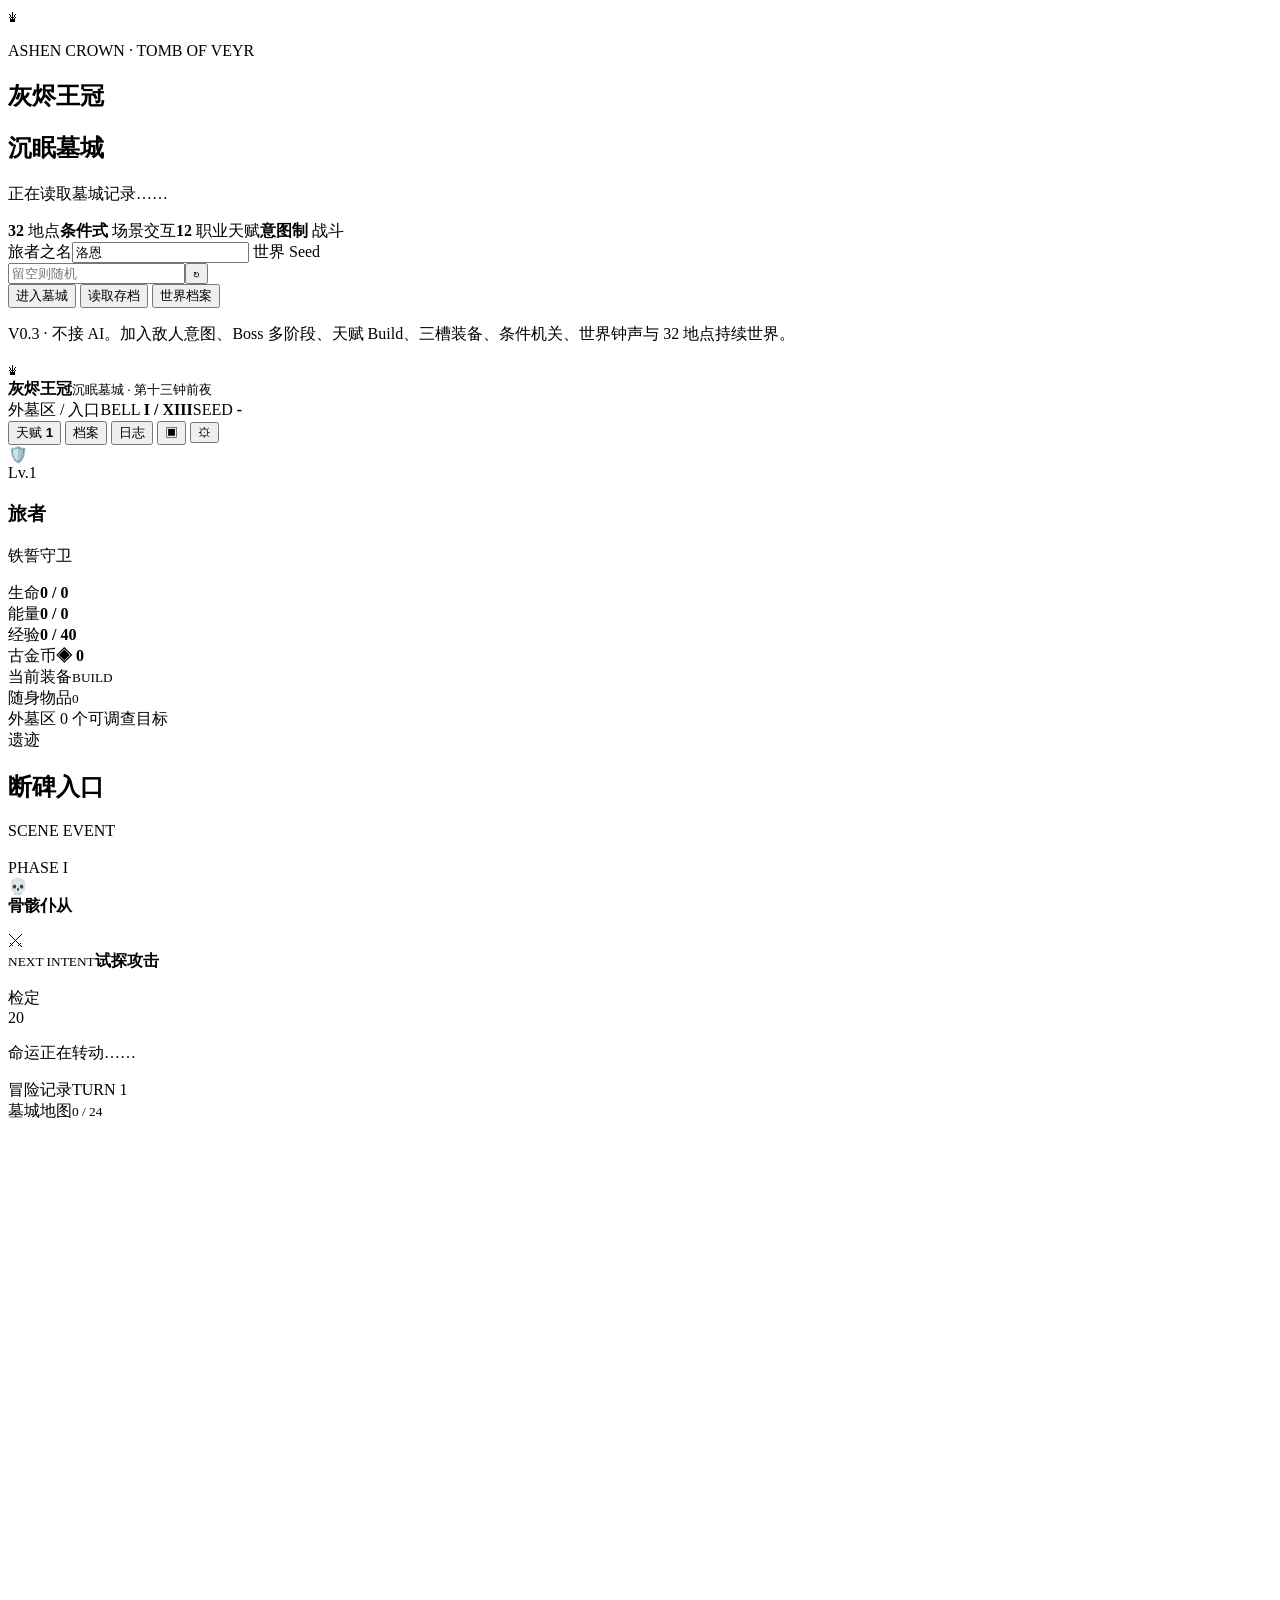
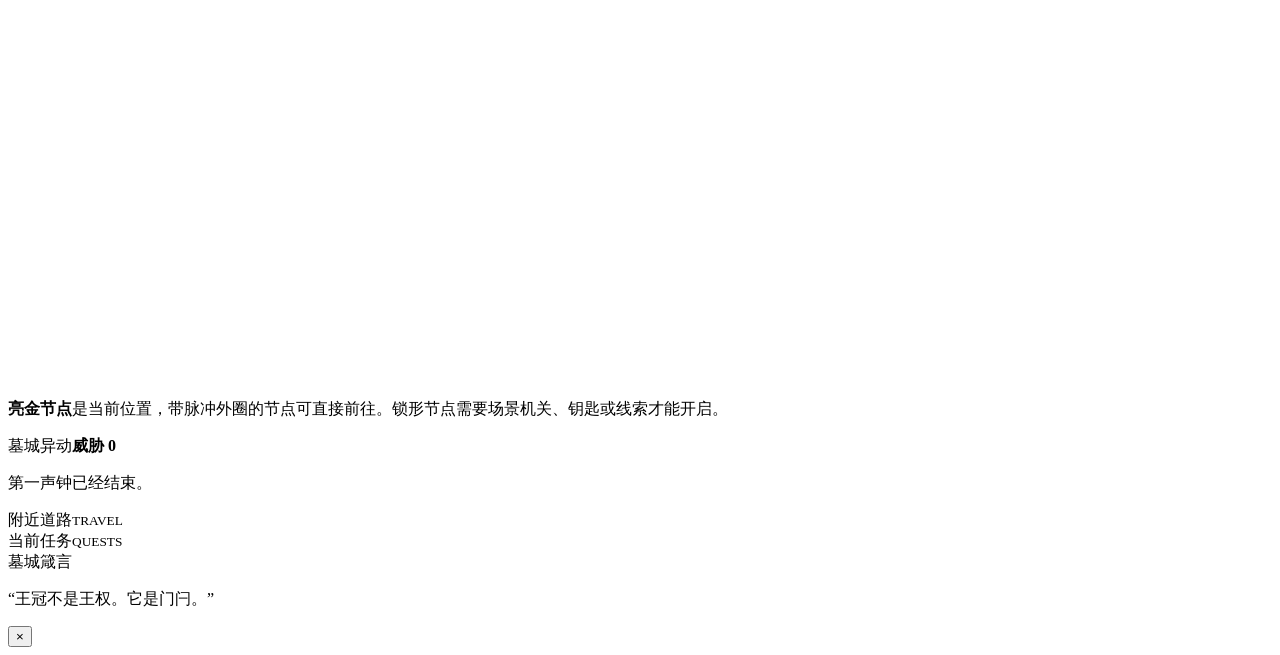
==== web/index.html @ 806cf90b "feat: add Ashen Crown dungeon v0.3.0" ====
<!doctype html>
<html lang="zh-CN">
<head>
  <meta charset="UTF-8" />
  <meta name="viewport" content="width=device-width, initial-scale=1.0" />
  <meta name="theme-color" content="#0a0c10" />
  <title>灰烬王冠：沉眠墓城</title>
  <link rel="stylesheet" href="/styles.css" />
</head>
<body>
  <div id="toast" class="toast"></div>

  <div id="startScreen" class="start-screen">
    <div class="start-fog fog-a"></div><div class="start-fog fog-b"></div><div class="start-grain"></div>
    <section class="start-card">
      <div class="crest">♛</div>
      <p class="eyebrow">ASHEN CROWN · TOMB OF VEYR</p>
      <h1>灰烬王冠</h1>
      <h2>沉眠墓城</h2>
      <p id="worldPremise" class="premise">正在读取墓城记录……</p>

      <div class="feature-strip">
        <span><b>32</b> 地点</span><i></i><span><b>条件式</b> 场景交互</span><i></i><span><b>12</b> 职业天赋</span><i></i><span><b>意图制</b> 战斗</span>
      </div>

      <div class="start-form">
        <label>旅者之名<input id="playerName" maxlength="16" value="洛恩" /></label>
        <label>世界 Seed<div class="seed-input"><input id="seedInput" type="number" placeholder="留空则随机" /><button id="randomSeedBtn" type="button" title="随机 Seed">↻</button></div></label>
      </div>
      <div id="classCards" class="class-cards"></div>
      <div class="start-actions">
        <button id="newGameBtn" class="btn primary large">进入墓城</button>
        <button id="openSavesBtn" class="btn ghost large">读取存档</button>
        <button id="worldBtn" class="btn ghost large">世界档案</button>
      </div>
      <p class="start-tip">V0.3 · 不接 AI。加入敌人意图、Boss 多阶段、天赋 Build、三槽装备、条件机关、世界钟声与 32 地点持续世界。</p>
    </section>
  </div>

  <main id="gameShell" class="game-shell hidden">
    <header class="topbar">
      <div class="brand"><span class="brand-mark">♛</span><div><strong>灰烬王冠</strong><small>沉眠墓城 · 第十三钟前夜</small></div></div>
      <div class="top-center"><span id="roomBreadcrumb">外墓区 / 入口</span><span class="seed-chip">BELL <b id="bellLabel">I / XIII</b></span><span class="seed-chip">SEED <b id="seedLabel">-</b></span></div>
      <div class="top-actions">
        <button id="talentBtn" class="icon-btn text-btn talent-top" title="职业天赋">天赋 <b id="talentPointBadge">1</b></button>
        <button id="codexBtn" class="icon-btn text-btn" title="发现档案">档案</button>
        <button id="journalBtn" class="icon-btn text-btn" title="冒险日志">日志</button>
        <button id="saveBtn" class="icon-btn" title="手动存档">▣</button>
        <button id="menuBtn" class="icon-btn" title="返回标题">⚙</button>
      </div>
    </header>

    <section class="layout">
      <aside class="left-panel panel">
        <div class="portrait-wrap"><div id="classIcon" class="portrait">🛡️</div><span id="levelBadge" class="level-badge">Lv.1</span></div>
        <h3 id="playerNameLabel">旅者</h3><p id="classNameLabel" class="muted">铁誓守卫</p>

        <div class="bars">
          <div class="bar-row"><span>生命</span><b id="hpText">0 / 0</b></div><div class="bar"><i id="hpBar"></i></div>
          <div class="bar-row"><span>能量</span><b id="energyText">0 / 0</b></div><div class="bar energy"><i id="energyBar"></i></div>
          <div class="bar-row"><span>经验</span><b id="xpText">0 / 40</b></div><div class="bar xp"><i id="xpBar"></i></div>
        </div>

        <div class="stats" id="statsGrid"></div>
        <div class="currency"><span>古金币</span><b>◈ <span id="goldLabel">0</span></b></div>

        <div class="section-title"><span>当前装备</span><small>BUILD</small></div>
        <div id="equipmentCard" class="equipment-card equipment-grid"></div>

        <div class="section-title"><span>随身物品</span><small id="inventoryCount">0</small></div>
        <div id="inventoryList" class="inventory-list"></div>
      </aside>

      <section class="center-stage">
        <div id="scene" class="scene scene-hall">
          <div class="scene-light"></div>
          <div class="scene-vignette"></div><div class="mist mist-1"></div><div class="mist mist-2"></div>
          <div class="dust dust-a"></div><div class="dust dust-b"></div>

          <div class="scene-status">
            <span id="zoneLabel">外墓区</span>
            <span id="interactionCounter">0 个可调查目标</span>
          </div>

          <div id="hotspotLayer" class="hotspot-layer"></div>

          <div class="scene-caption">
            <span id="roomTypeLabel" class="room-type">遗迹</span>
            <h2 id="roomTitle">断碑入口</h2>
            <p id="roomDescription"></p>
          </div>

          <div id="eventCard" class="event-card hidden">
            <span class="event-kicker">SCENE EVENT</span>
            <h3 id="eventTitle"></h3>
            <p id="eventDescription"></p>
          </div>

          <div id="enemyStage" class="enemy-stage hidden">
            <div class="enemy-aura"></div>
            <div id="bossPhase" class="boss-phase hidden">PHASE I</div>
            <div id="enemyIcon" class="enemy-icon">💀</div>
            <div class="enemy-info">
              <div class="enemy-title-row"><b id="enemyName">骨骸仆从</b><span id="enemyArchetype"></span></div>
              <p id="enemyDescription"></p>
              <div class="enemy-bar"><i id="enemyHpBar"></i></div><small id="enemyHpText"></small>
              <div id="enemyStatuses" class="status-row"></div>
            </div>
            <div id="intentCard" class="intent-card"><span id="intentIcon">⚔</span><div><small>NEXT INTENT</small><b id="intentLabel">试探攻击</b><p id="intentDescription"></p></div></div>
          </div>

          <div id="diceOverlay" class="dice-overlay hidden">
            <div class="dice-result" id="diceResultLabel">检定</div>
            <div class="d20"><span id="diceValue">20</span></div>
            <p id="diceText">命运正在转动……</p>
          </div>
        </div>

        <div class="narrative panel">
          <div class="narrative-head"><span>冒险记录</span><span id="turnLabel">TURN 1</span></div>
          <div id="storyFeed" class="story-feed"></div>
          <div id="contextBar" class="context-bar"></div>
          <div id="actionArea" class="action-area"></div>
        </div>
      </section>

      <aside class="right-panel panel">
        <div class="section-title"><span>墓城地图</span><small id="mapProgress">0 / 24</small></div>
        <div id="mapCanvas" class="map-canvas"><svg id="mapSvg" viewBox="-35 -30 900 610" preserveAspectRatio="xMidYMid meet"></svg></div>
        <p class="map-help"><b>亮金节点</b>是当前位置，带脉冲外圈的节点可直接前往。锁形节点需要场景机关、钥匙或线索才能开启。</p>

        <div id="worldPulse" class="world-pulse"><span>墓城异动</span><b id="worldThreat">威胁 0</b><p id="worldChange">第一声钟已经结束。</p></div>

        <div class="section-title"><span>附近道路</span><small>TRAVEL</small></div>
        <div id="nearbyList" class="nearby-list"></div>

        <div class="section-title"><span>当前任务</span><small>QUESTS</small></div>
        <div id="questList" class="quest-list"></div>

        <div class="lore-card"><span>墓城箴言</span><p id="proverbText">“王冠不是王权。它是门闩。”</p></div>
      </aside>
    </section>
  </main>

  <div id="modal" class="modal hidden"><div class="modal-backdrop"></div><section class="modal-card"><button id="closeModal" class="modal-close">×</button><div id="modalBody"></div></section></div>

  <script src="/app.js"></script>
</body>
</html>
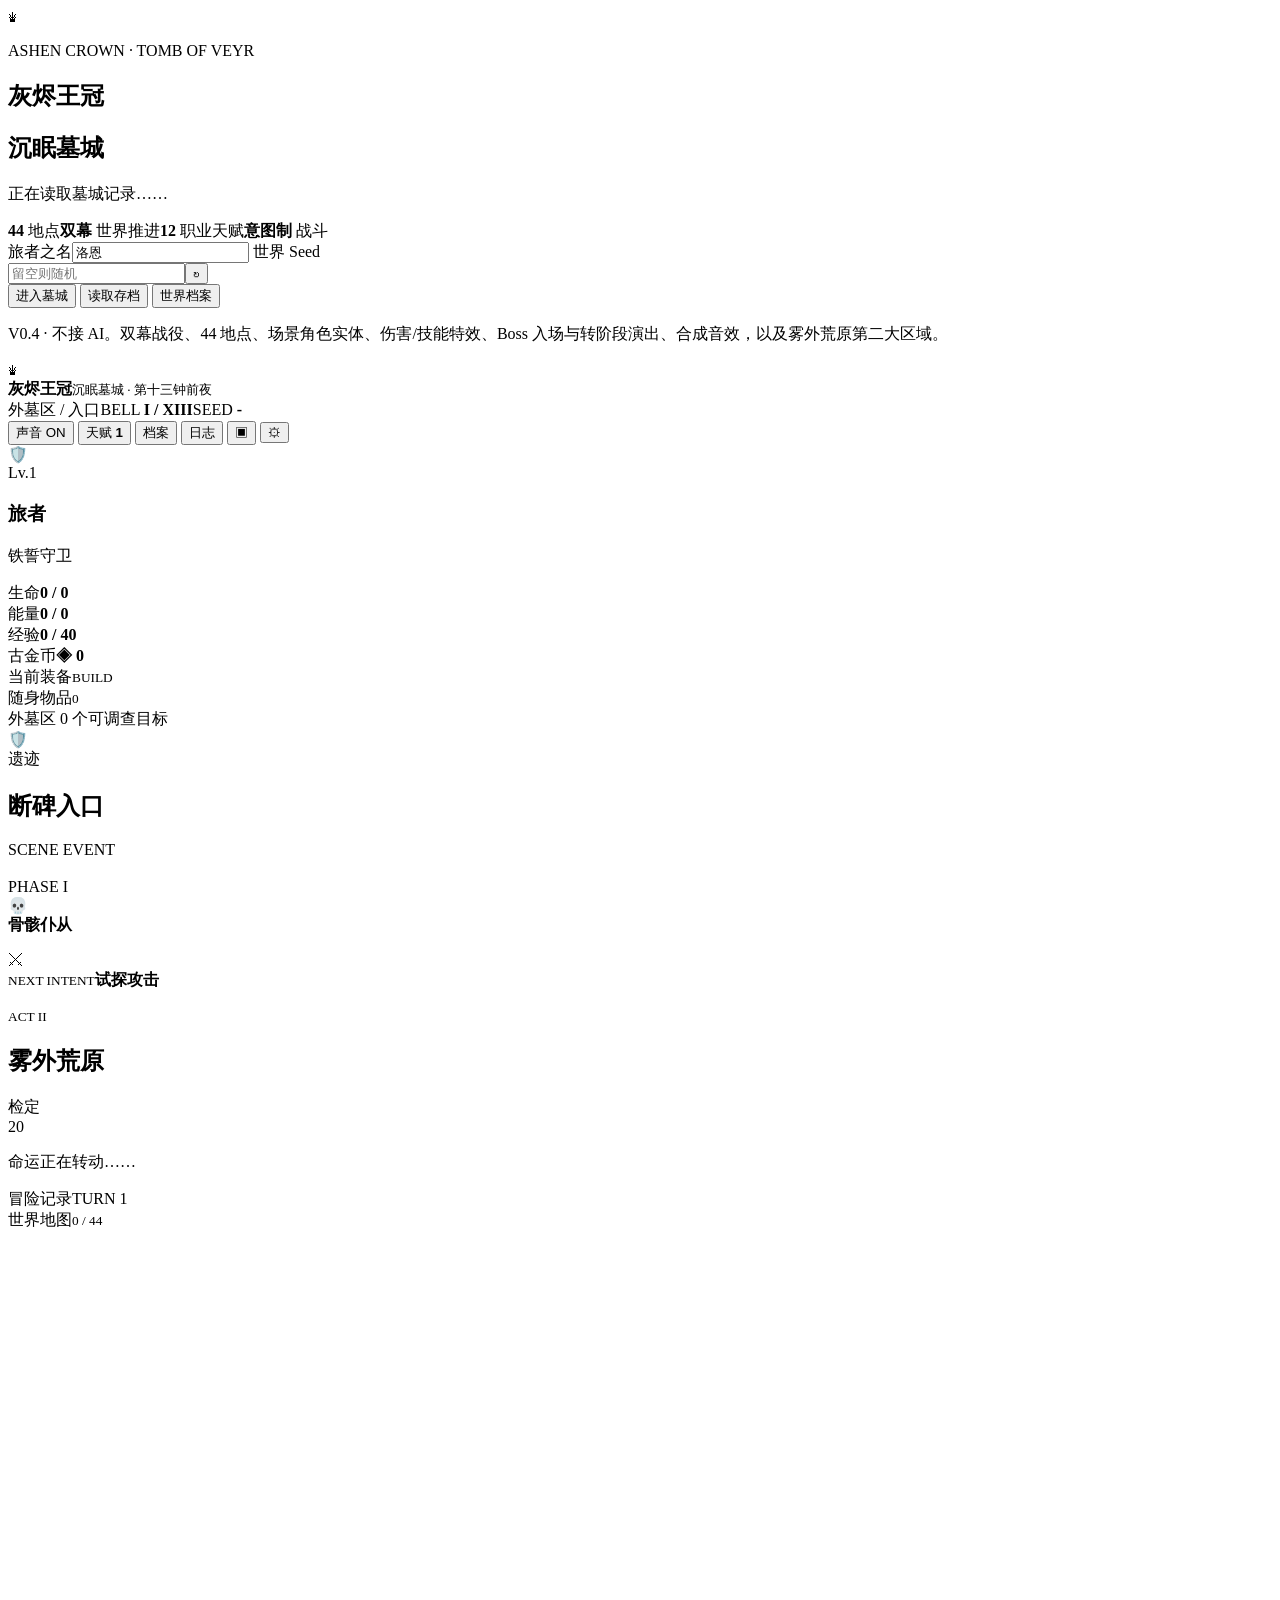
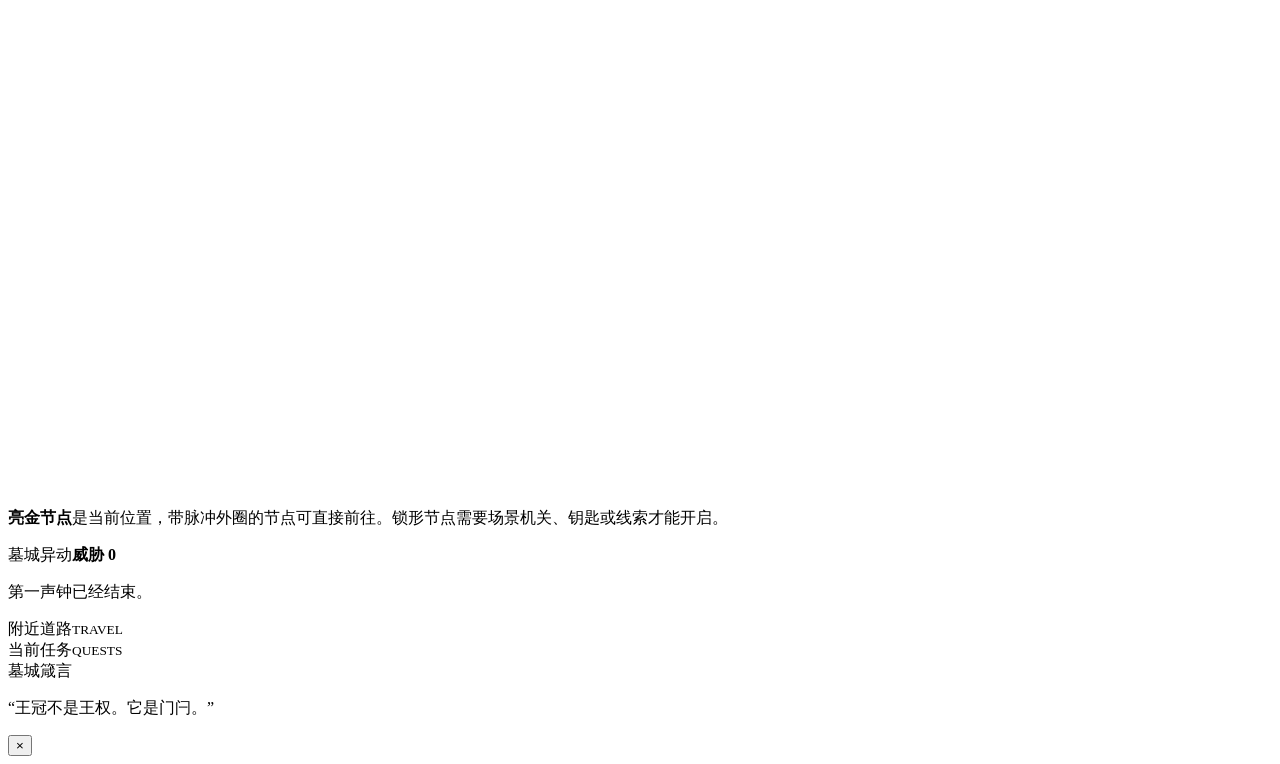
==== commit f50ad3d3: "Add new SVG scene assets for various locations - Created ashfield.svg for 灰风平原 (Gray Wind Plains) - " ====
--- a/web/index.html
+++ b/web/index.html
@@ -20,7 +20,7 @@
       <p id="worldPremise" class="premise">正在读取墓城记录……</p>
 
       <div class="feature-strip">
-        <span><b>32</b> 地点</span><i></i><span><b>条件式</b> 场景交互</span><i></i><span><b>12</b> 职业天赋</span><i></i><span><b>意图制</b> 战斗</span>
+        <span><b>44</b> 地点</span><i></i><span><b>双幕</b> 世界推进</span><i></i><span><b>12</b> 职业天赋</span><i></i><span><b>意图制</b> 战斗</span>
       </div>
 
       <div class="start-form">
@@ -33,7 +33,7 @@
         <button id="openSavesBtn" class="btn ghost large">读取存档</button>
         <button id="worldBtn" class="btn ghost large">世界档案</button>
       </div>
-      <p class="start-tip">V0.3 · 不接 AI。加入敌人意图、Boss 多阶段、天赋 Build、三槽装备、条件机关、世界钟声与 32 地点持续世界。</p>
+      <p class="start-tip">V0.4 · 不接 AI。双幕战役、44 地点、场景角色实体、伤害/技能特效、Boss 入场与转阶段演出、合成音效，以及雾外荒原第二大区域。</p>
     </section>
   </div>
 
@@ -42,6 +42,7 @@
       <div class="brand"><span class="brand-mark">♛</span><div><strong>灰烬王冠</strong><small>沉眠墓城 · 第十三钟前夜</small></div></div>
       <div class="top-center"><span id="roomBreadcrumb">外墓区 / 入口</span><span class="seed-chip">BELL <b id="bellLabel">I / XIII</b></span><span class="seed-chip">SEED <b id="seedLabel">-</b></span></div>
       <div class="top-actions">
+        <button id="soundBtn" class="icon-btn text-btn" title="声音开关">声音 ON</button>
         <button id="talentBtn" class="icon-btn text-btn talent-top" title="职业天赋">天赋 <b id="talentPointBadge">1</b></button>
         <button id="codexBtn" class="icon-btn text-btn" title="发现档案">档案</button>
         <button id="journalBtn" class="icon-btn text-btn" title="冒险日志">日志</button>
@@ -82,6 +83,10 @@
             <span id="interactionCounter">0 个可调查目标</span>
           </div>
 
+          <div id="sceneEntityLayer" class="scene-entity-layer">
+            <div id="playerActor" class="player-actor"><span id="playerActorIcon">🛡️</span><i></i></div>
+          </div>
+          <div id="vfxLayer" class="vfx-layer"></div>
           <div id="hotspotLayer" class="hotspot-layer"></div>
 
           <div class="scene-caption">
@@ -109,6 +114,8 @@
             <div id="intentCard" class="intent-card"><span id="intentIcon">⚔</span><div><small>NEXT INTENT</small><b id="intentLabel">试探攻击</b><p id="intentDescription"></p></div></div>
           </div>
 
+          <div id="cinematicOverlay" class="cinematic-overlay hidden"><small id="cinematicKicker">ACT II</small><h2 id="cinematicTitle">雾外荒原</h2><p id="cinematicText"></p></div>
+
           <div id="diceOverlay" class="dice-overlay hidden">
             <div class="dice-result" id="diceResultLabel">检定</div>
             <div class="d20"><span id="diceValue">20</span></div>
@@ -125,7 +132,7 @@
       </section>
 
       <aside class="right-panel panel">
-        <div class="section-title"><span>墓城地图</span><small id="mapProgress">0 / 24</small></div>
+        <div class="section-title"><span>世界地图</span><small id="mapProgress">0 / 44</small></div>
         <div id="mapCanvas" class="map-canvas"><svg id="mapSvg" viewBox="-35 -30 900 610" preserveAspectRatio="xMidYMid meet"></svg></div>
         <p class="map-help"><b>亮金节点</b>是当前位置，带脉冲外圈的节点可直接前往。锁形节点需要场景机关、钥匙或线索才能开启。</p>
 
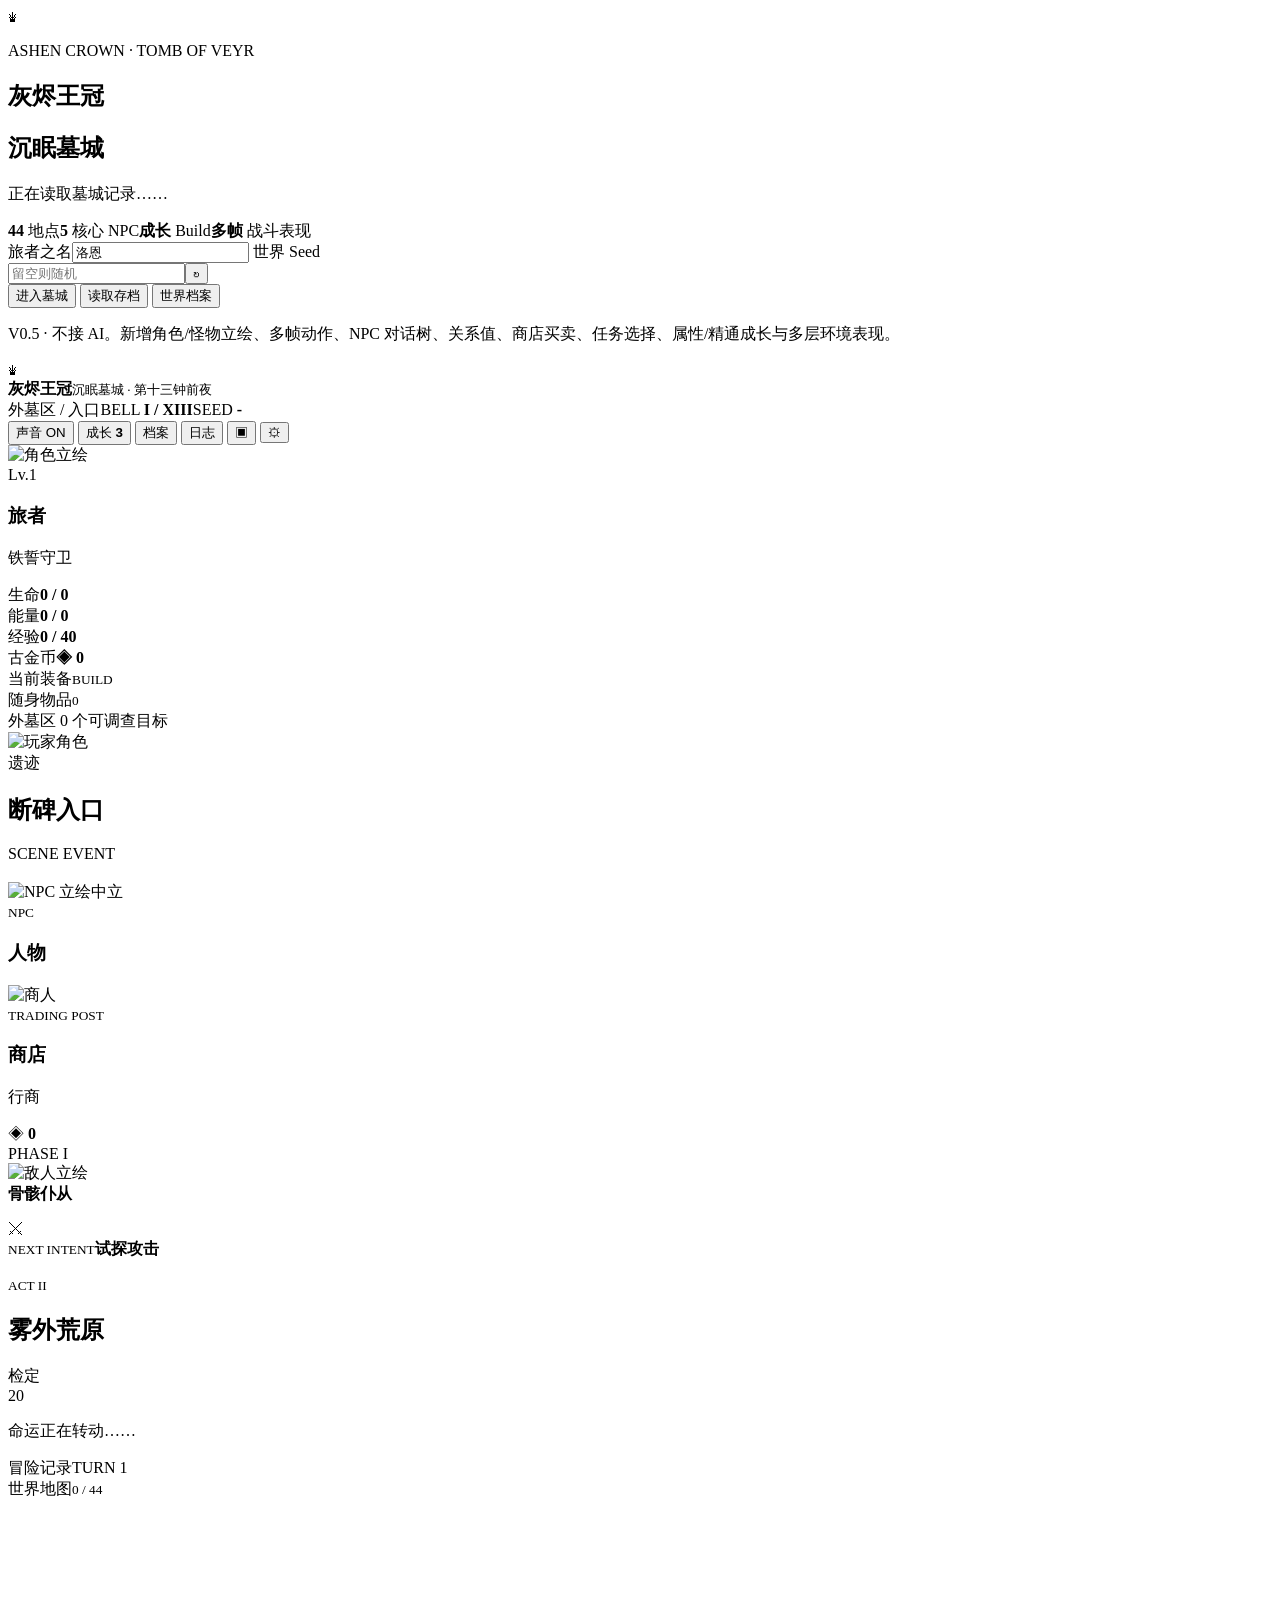
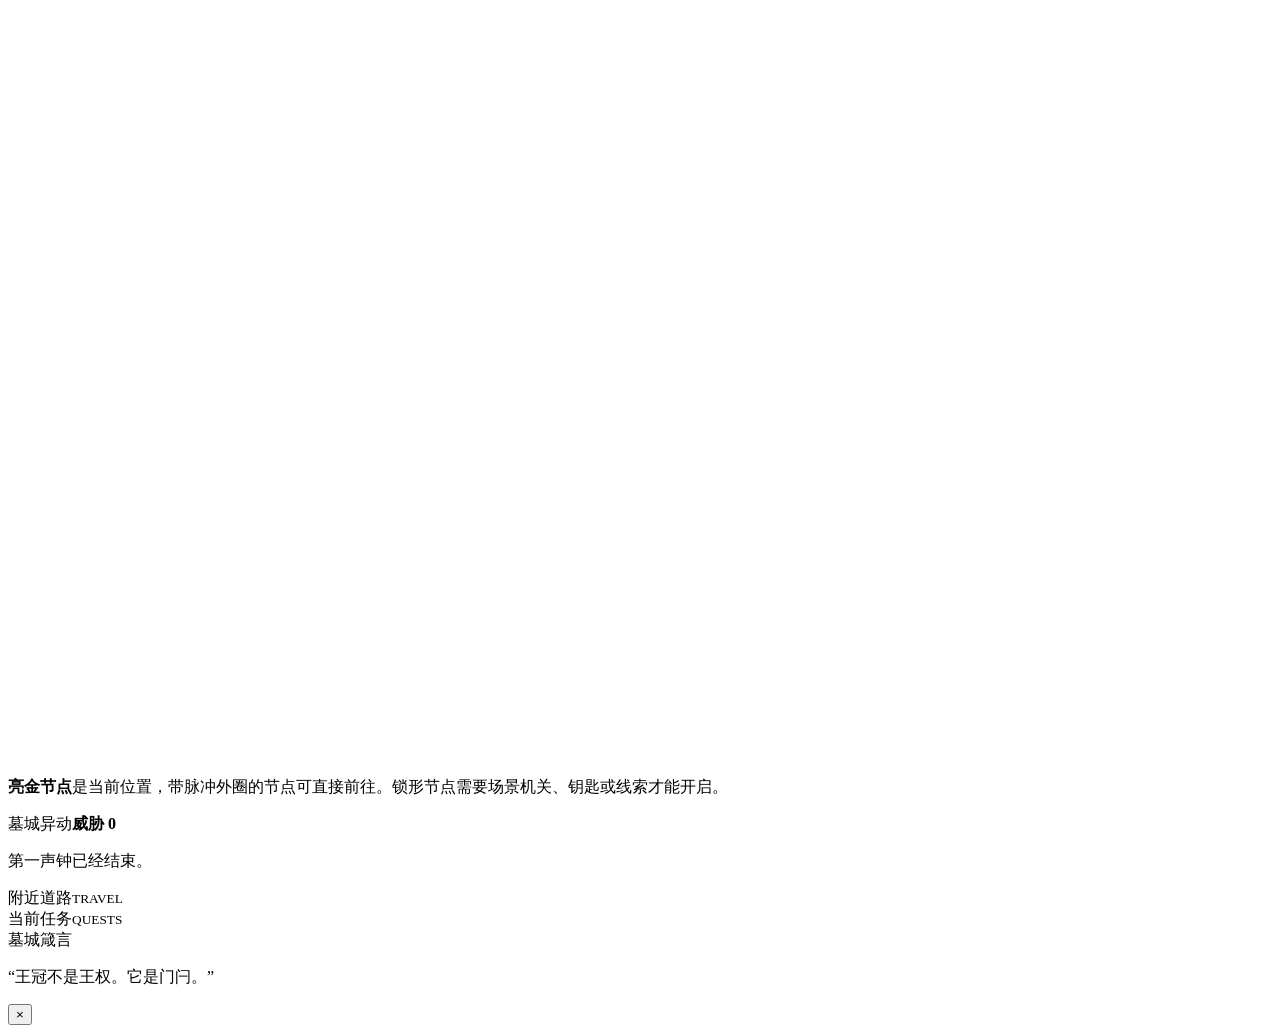
==== commit 7ee92712: "Add new enemy and NPC portraits in SVG format - Introduced multiple enemy portraits including "Name " ====
--- a/web/index.html
+++ b/web/index.html
@@ -20,7 +20,7 @@
       <p id="worldPremise" class="premise">正在读取墓城记录……</p>
 
       <div class="feature-strip">
-        <span><b>44</b> 地点</span><i></i><span><b>双幕</b> 世界推进</span><i></i><span><b>12</b> 职业天赋</span><i></i><span><b>意图制</b> 战斗</span>
+        <span><b>44</b> 地点</span><i></i><span><b>5</b> 核心 NPC</span><i></i><span><b>成长</b> Build</span><i></i><span><b>多帧</b> 战斗表现</span>
       </div>
 
       <div class="start-form">
@@ -33,7 +33,7 @@
         <button id="openSavesBtn" class="btn ghost large">读取存档</button>
         <button id="worldBtn" class="btn ghost large">世界档案</button>
       </div>
-      <p class="start-tip">V0.4 · 不接 AI。双幕战役、44 地点、场景角色实体、伤害/技能特效、Boss 入场与转阶段演出、合成音效，以及雾外荒原第二大区域。</p>
+      <p class="start-tip">V0.5 · 不接 AI。新增角色/怪物立绘、多帧动作、NPC 对话树、关系值、商店买卖、任务选择、属性/精通成长与多层环境表现。</p>
     </section>
   </div>
 
@@ -43,7 +43,7 @@
       <div class="top-center"><span id="roomBreadcrumb">外墓区 / 入口</span><span class="seed-chip">BELL <b id="bellLabel">I / XIII</b></span><span class="seed-chip">SEED <b id="seedLabel">-</b></span></div>
       <div class="top-actions">
         <button id="soundBtn" class="icon-btn text-btn" title="声音开关">声音 ON</button>
-        <button id="talentBtn" class="icon-btn text-btn talent-top" title="职业天赋">天赋 <b id="talentPointBadge">1</b></button>
+        <button id="talentBtn" class="icon-btn text-btn talent-top" title="角色成长">成长 <b id="talentPointBadge">3</b></button>
         <button id="codexBtn" class="icon-btn text-btn" title="发现档案">档案</button>
         <button id="journalBtn" class="icon-btn text-btn" title="冒险日志">日志</button>
         <button id="saveBtn" class="icon-btn" title="手动存档">▣</button>
@@ -53,7 +53,7 @@
 
     <section class="layout">
       <aside class="left-panel panel">
-        <div class="portrait-wrap"><div id="classIcon" class="portrait">🛡️</div><span id="levelBadge" class="level-badge">Lv.1</span></div>
+        <div class="portrait-wrap"><div class="portrait"><img id="classPortrait" src="/assets/actors/warden_idle_1.svg" alt="角色立绘" /></div><span id="levelBadge" class="level-badge">Lv.1</span></div>
         <h3 id="playerNameLabel">旅者</h3><p id="classNameLabel" class="muted">铁誓守卫</p>
 
         <div class="bars">
@@ -74,9 +74,12 @@
 
       <section class="center-stage">
         <div id="scene" class="scene scene-hall">
+          <div id="envRear" class="env-layer env-rear"></div>
           <div class="scene-light"></div>
+          <div id="envMid" class="env-layer env-mid"></div>
           <div class="scene-vignette"></div><div class="mist mist-1"></div><div class="mist mist-2"></div>
           <div class="dust dust-a"></div><div class="dust dust-b"></div>
+          <div id="envFront" class="env-layer env-front"></div>
 
           <div class="scene-status">
             <span id="zoneLabel">外墓区</span>
@@ -84,7 +87,8 @@
           </div>
 
           <div id="sceneEntityLayer" class="scene-entity-layer">
-            <div id="playerActor" class="player-actor"><span id="playerActorIcon">🛡️</span><i></i></div>
+            <div id="npcStage" class="npc-stage"></div>
+            <div id="playerActor" class="player-actor"><img id="playerActorImg" src="/assets/actors/warden_idle_1.svg" alt="玩家角色" /><i></i></div>
           </div>
           <div id="vfxLayer" class="vfx-layer"></div>
           <div id="hotspotLayer" class="hotspot-layer"></div>
@@ -101,10 +105,20 @@
             <p id="eventDescription"></p>
           </div>
 
+          <div id="dialoguePanel" class="dialogue-panel hidden">
+            <div class="dialogue-portrait-wrap"><img id="dialoguePortrait" alt="NPC 立绘" /><span id="dialogueRelation">中立</span></div>
+            <div class="dialogue-copy"><small id="dialogueFaction">NPC</small><h3 id="dialogueName">人物</h3><b id="dialogueTitle"></b><p id="dialogueText"></p></div>
+          </div>
+
+          <div id="shopPanel" class="shop-panel hidden">
+            <div class="shop-head"><div class="shop-merchant"><img id="shopPortrait" src="/assets/portraits/npc_broker.svg" alt="商人"><div><small>TRADING POST</small><h3 id="shopName">商店</h3><p id="shopMerchantLabel">行商</p></div></div><div class="shop-gold">◈ <b id="shopGold">0</b></div></div>
+            <div id="shopContent" class="shop-content"></div>
+          </div>
+
           <div id="enemyStage" class="enemy-stage hidden">
             <div class="enemy-aura"></div>
             <div id="bossPhase" class="boss-phase hidden">PHASE I</div>
-            <div id="enemyIcon" class="enemy-icon">💀</div>
+            <img id="enemyPortrait" class="enemy-portrait" src="/assets/portraits/enemy_skeleton.svg" alt="敌人立绘" />
             <div class="enemy-info">
               <div class="enemy-title-row"><b id="enemyName">骨骸仆从</b><span id="enemyArchetype"></span></div>
               <p id="enemyDescription"></p>
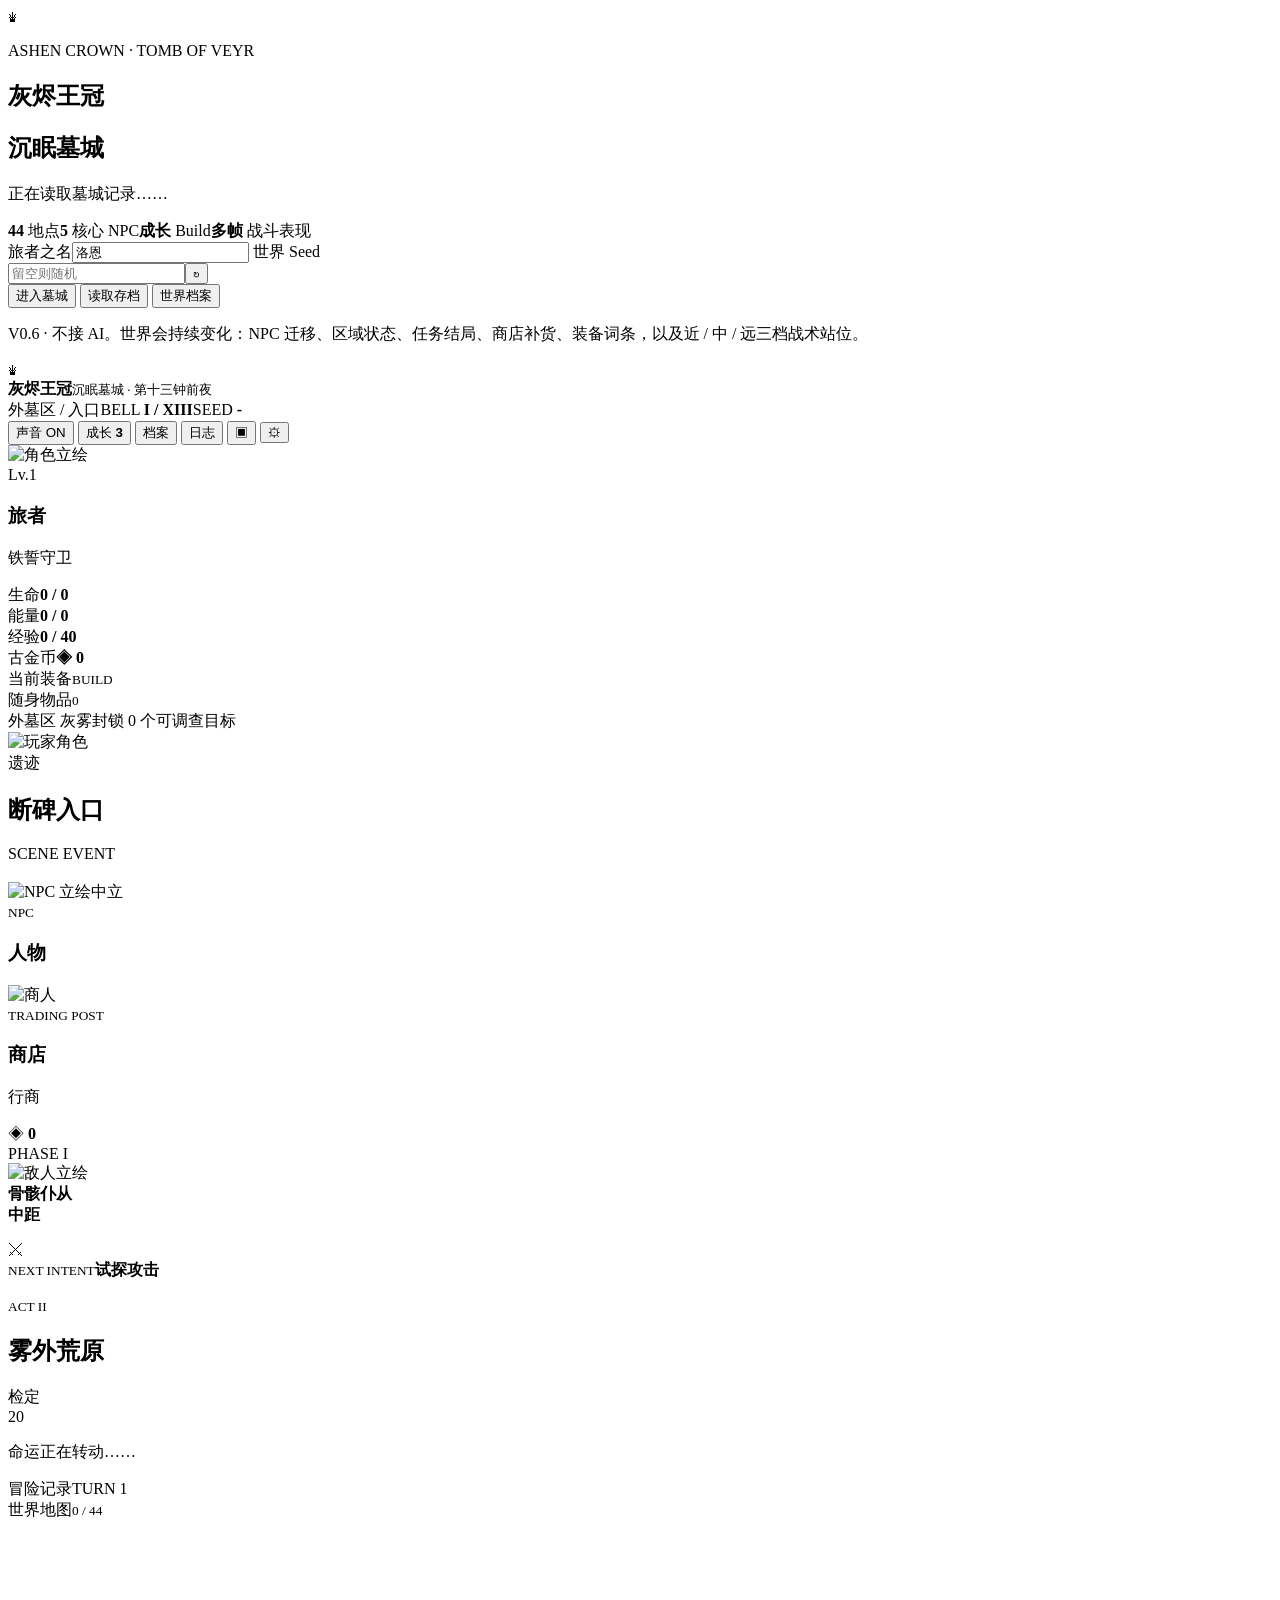
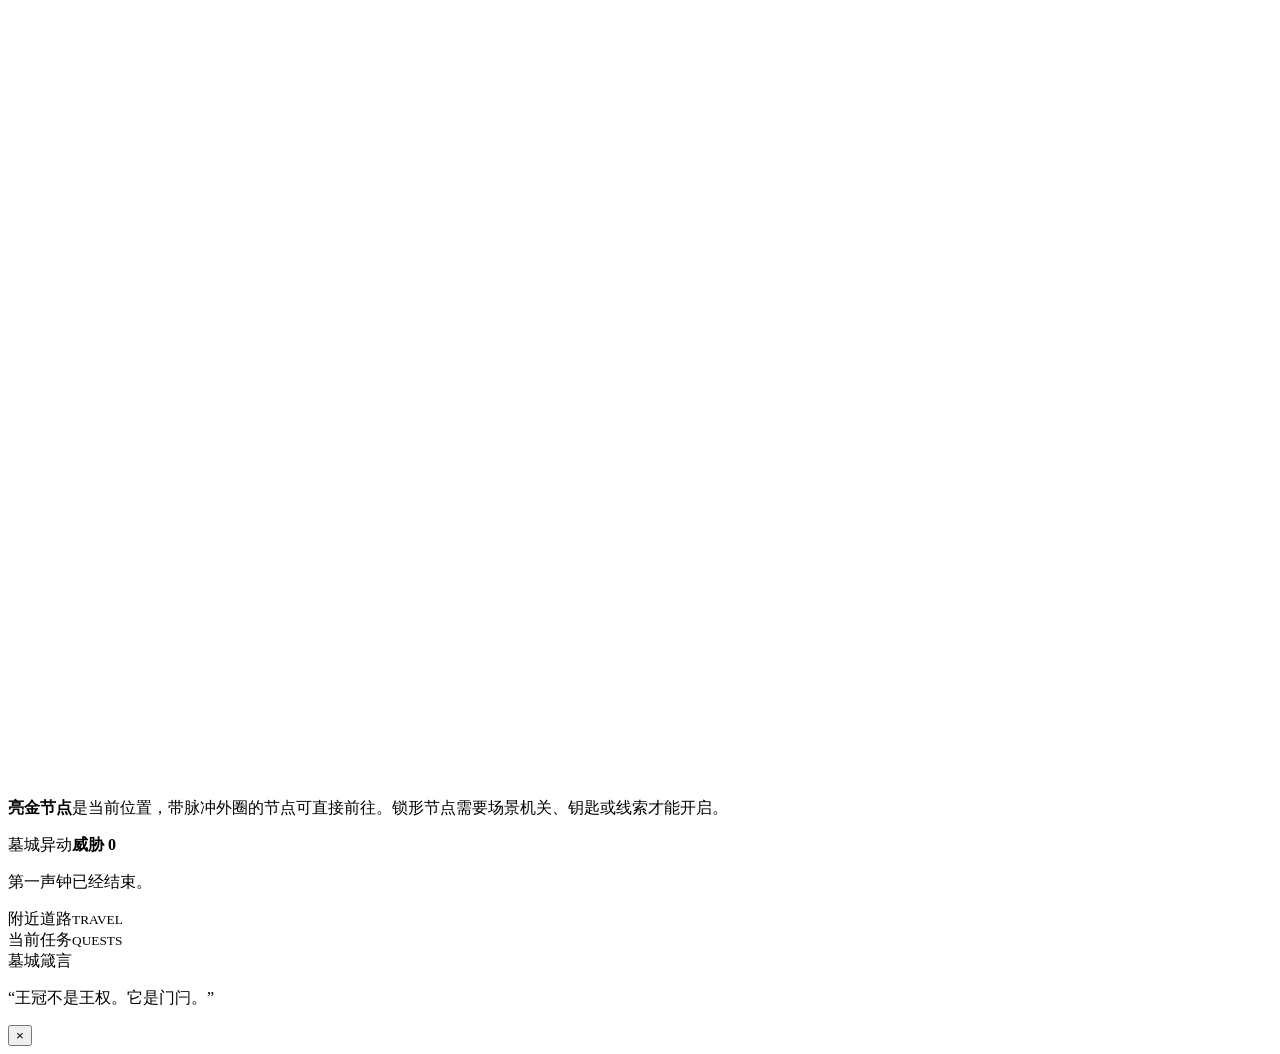
==== commit 8491e1a2: "feat: Implement V0.6 persistent world and tactical systems - Updated index.html to reflect new featu" ====
--- a/web/index.html
+++ b/web/index.html
@@ -33,7 +33,7 @@
         <button id="openSavesBtn" class="btn ghost large">读取存档</button>
         <button id="worldBtn" class="btn ghost large">世界档案</button>
       </div>
-      <p class="start-tip">V0.5 · 不接 AI。新增角色/怪物立绘、多帧动作、NPC 对话树、关系值、商店买卖、任务选择、属性/精通成长与多层环境表现。</p>
+      <p class="start-tip">V0.6 · 不接 AI。世界会持续变化：NPC 迁移、区域状态、任务结局、商店补货、装备词条，以及近 / 中 / 远三档战术站位。</p>
     </section>
   </div>
 
@@ -83,6 +83,7 @@
 
           <div class="scene-status">
             <span id="zoneLabel">外墓区</span>
+            <span id="regionStateLabel" class="region-state-label">灰雾封锁</span>
             <span id="interactionCounter">0 个可调查目标</span>
           </div>
 
@@ -121,6 +122,7 @@
             <img id="enemyPortrait" class="enemy-portrait" src="/assets/portraits/enemy_skeleton.svg" alt="敌人立绘" />
             <div class="enemy-info">
               <div class="enemy-title-row"><b id="enemyName">骨骸仆从</b><span id="enemyArchetype"></span></div>
+              <div id="combatDistance" class="combat-distance"><i></i><i></i><i></i><b>中距</b></div>
               <p id="enemyDescription"></p>
               <div class="enemy-bar"><i id="enemyHpBar"></i></div><small id="enemyHpText"></small>
               <div id="enemyStatuses" class="status-row"></div>
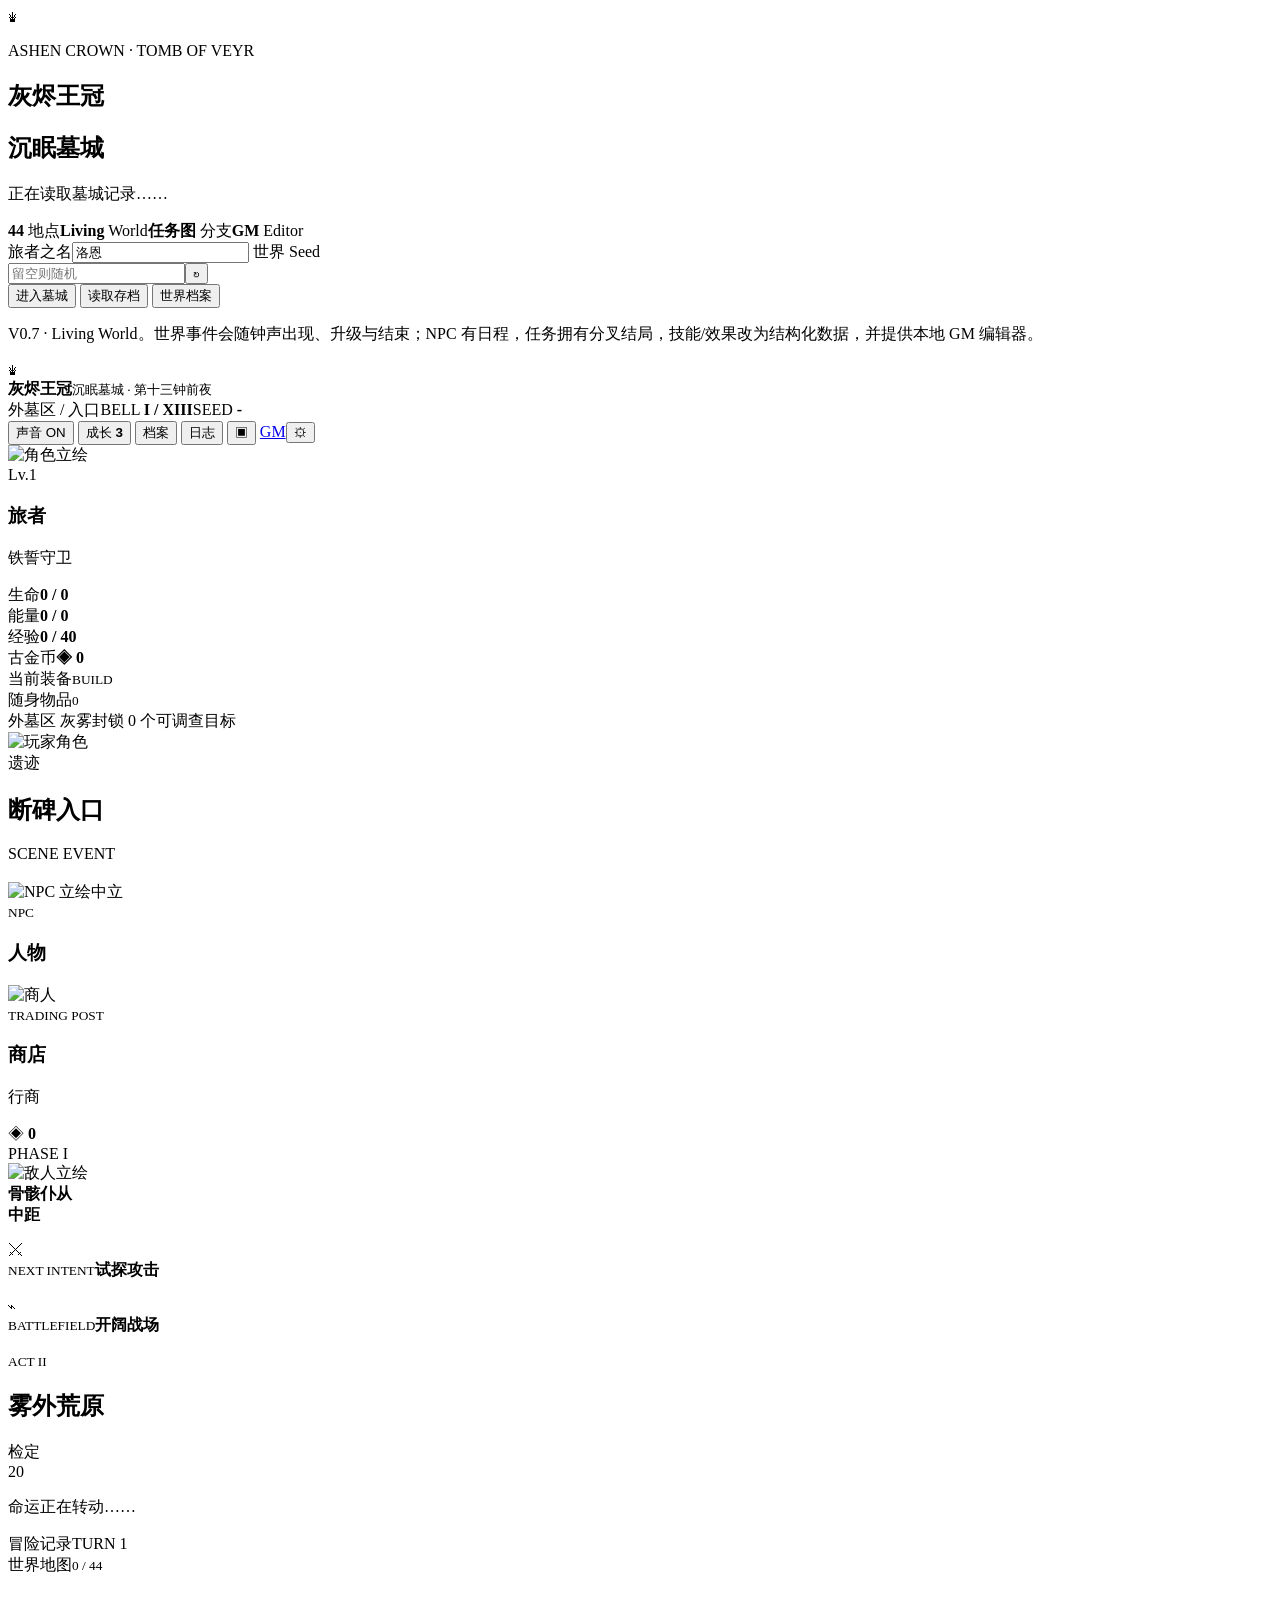
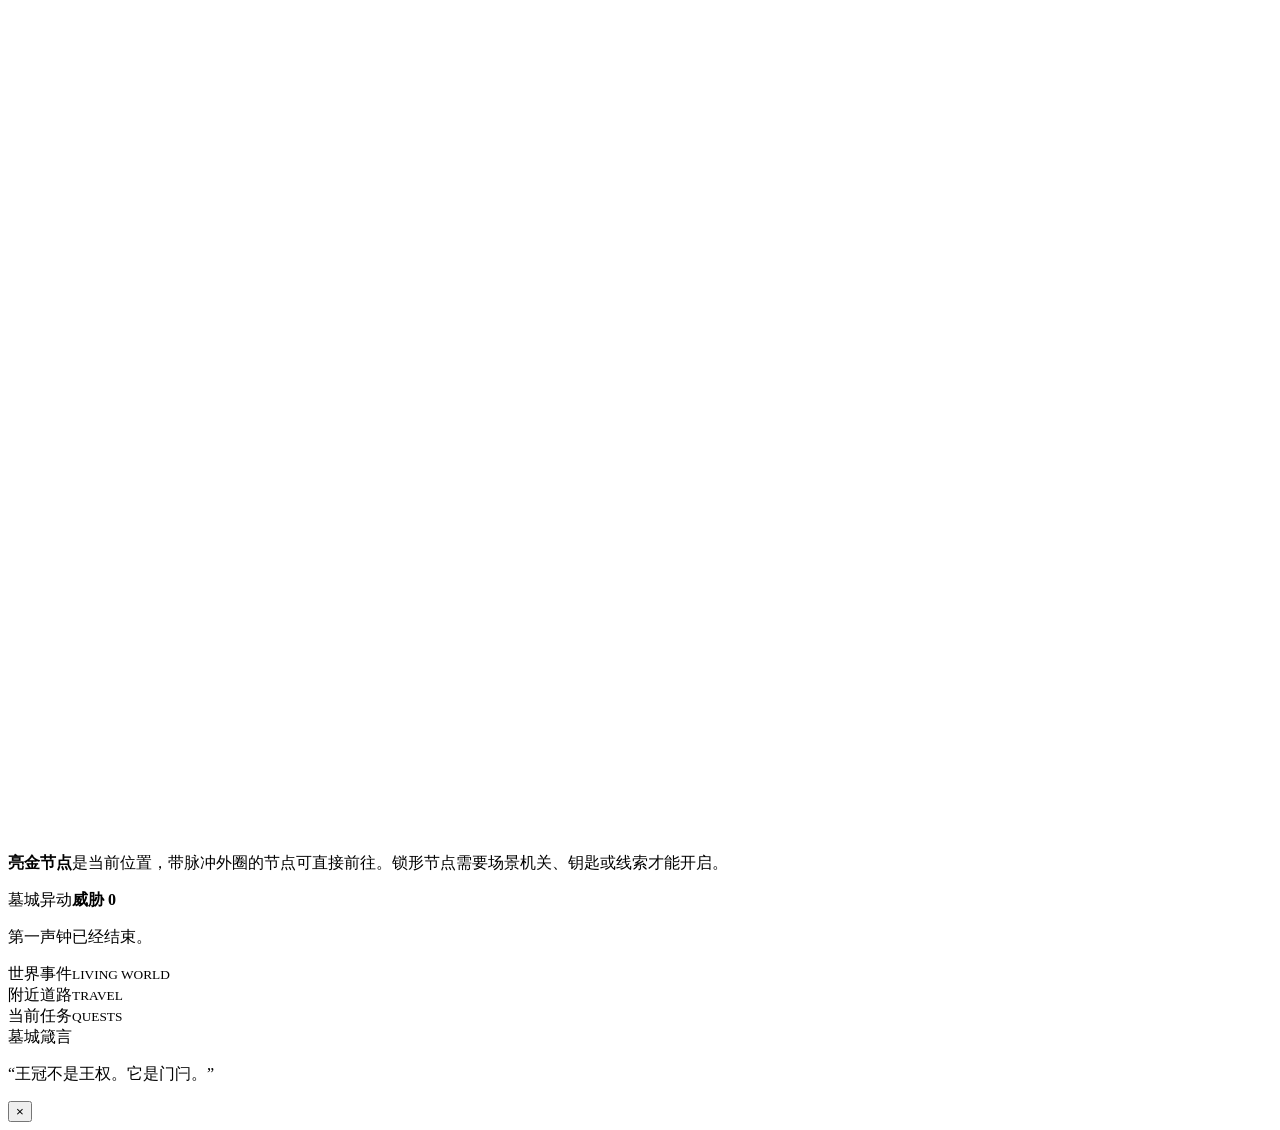
==== commit 1c81ecec: "feat: add GM Editor with content management and world interaction features - Introduced editor.css f" ====
--- a/web/index.html
+++ b/web/index.html
@@ -20,7 +20,7 @@
       <p id="worldPremise" class="premise">正在读取墓城记录……</p>
 
       <div class="feature-strip">
-        <span><b>44</b> 地点</span><i></i><span><b>5</b> 核心 NPC</span><i></i><span><b>成长</b> Build</span><i></i><span><b>多帧</b> 战斗表现</span>
+        <span><b>44</b> 地点</span><i></i><span><b>Living</b> World</span><i></i><span><b>任务图</b> 分支</span><i></i><span><b>GM</b> Editor</span>
       </div>
 
       <div class="start-form">
@@ -33,7 +33,7 @@
         <button id="openSavesBtn" class="btn ghost large">读取存档</button>
         <button id="worldBtn" class="btn ghost large">世界档案</button>
       </div>
-      <p class="start-tip">V0.6 · 不接 AI。世界会持续变化：NPC 迁移、区域状态、任务结局、商店补货、装备词条，以及近 / 中 / 远三档战术站位。</p>
+      <p class="start-tip">V0.7 · Living World。世界事件会随钟声出现、升级与结束；NPC 有日程，任务拥有分叉结局，技能/效果改为结构化数据，并提供本地 GM 编辑器。</p>
     </section>
   </div>
 
@@ -47,7 +47,7 @@
         <button id="codexBtn" class="icon-btn text-btn" title="发现档案">档案</button>
         <button id="journalBtn" class="icon-btn text-btn" title="冒险日志">日志</button>
         <button id="saveBtn" class="icon-btn" title="手动存档">▣</button>
-        <button id="menuBtn" class="icon-btn" title="返回标题">⚙</button>
+        <a href="/editor" target="_blank" class="icon-btn text-btn editor-link" title="打开 GM 编辑器">GM</a><button id="menuBtn" class="icon-btn" title="返回标题">⚙</button>
       </div>
     </header>
 
@@ -127,7 +127,7 @@
               <div class="enemy-bar"><i id="enemyHpBar"></i></div><small id="enemyHpText"></small>
               <div id="enemyStatuses" class="status-row"></div>
             </div>
-            <div id="intentCard" class="intent-card"><span id="intentIcon">⚔</span><div><small>NEXT INTENT</small><b id="intentLabel">试探攻击</b><p id="intentDescription"></p></div></div>
+            <div id="intentCard" class="intent-card"><span id="intentIcon">⚔</span><div><small>NEXT INTENT</small><b id="intentLabel">试探攻击</b><p id="intentDescription"></p></div></div><div id="terrainCard" class="terrain-card"><span>⌁</span><div><small>BATTLEFIELD</small><b id="terrainLabel">开阔战场</b><p id="terrainHint"></p></div></div>
           </div>
 
           <div id="cinematicOverlay" class="cinematic-overlay hidden"><small id="cinematicKicker">ACT II</small><h2 id="cinematicTitle">雾外荒原</h2><p id="cinematicText"></p></div>
@@ -152,7 +152,7 @@
         <div id="mapCanvas" class="map-canvas"><svg id="mapSvg" viewBox="-35 -30 900 610" preserveAspectRatio="xMidYMid meet"></svg></div>
         <p class="map-help"><b>亮金节点</b>是当前位置，带脉冲外圈的节点可直接前往。锁形节点需要场景机关、钥匙或线索才能开启。</p>
 
-        <div id="worldPulse" class="world-pulse"><span>墓城异动</span><b id="worldThreat">威胁 0</b><p id="worldChange">第一声钟已经结束。</p></div>
+        <div id="worldPulse" class="world-pulse"><span>墓城异动</span><b id="worldThreat">威胁 0</b><p id="worldChange">第一声钟已经结束。</p></div><div class="section-title"><span>世界事件</span><small>LIVING WORLD</small></div><div id="worldEventList" class="world-event-list"></div>
 
         <div class="section-title"><span>附近道路</span><small>TRAVEL</small></div>
         <div id="nearbyList" class="nearby-list"></div>
